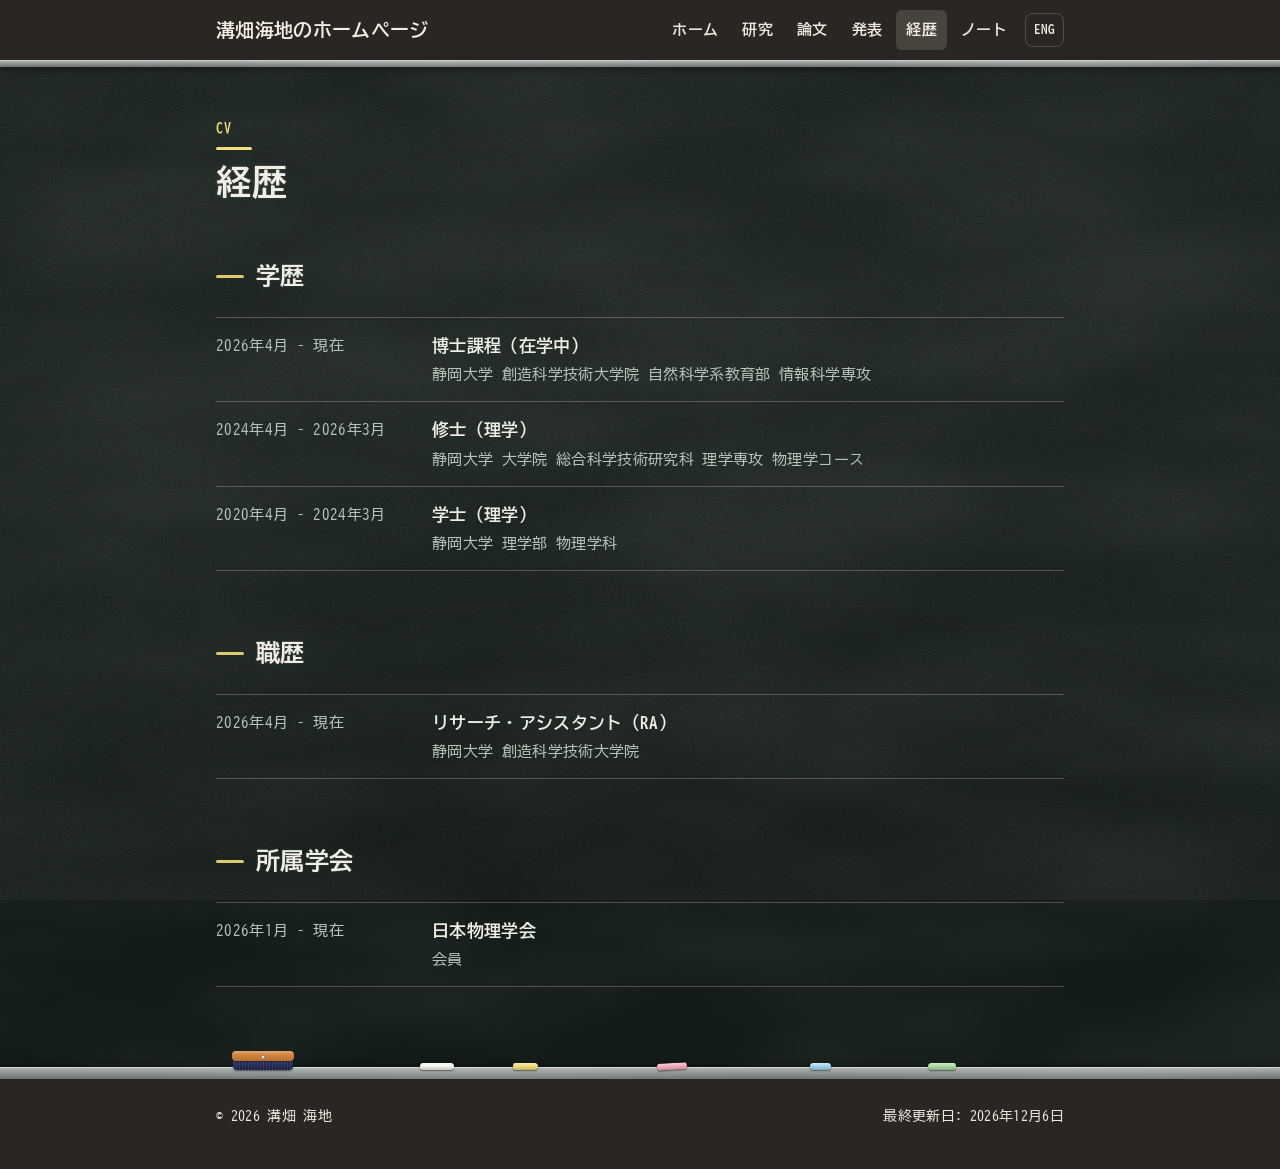
==== cv.html @ dfe58bfb "Add files via upload" ====
<!DOCTYPE html>
<html lang="ja" data-ui="ja">
<head>
<meta charset="UTF-8">
<meta name="viewport" content="width=device-width, initial-scale=1.0">
<title data-en="CV | Kaichi Mizohata">経歴 | 溝畑 海地</title>
<meta name="description" content="溝畑海地（静岡大学 博士課程・素粒子論）のホームページ / Kaichi Mizohata - PhD student in theoretical physics, Shizuoka University">
<link rel="preconnect" href="https://fonts.googleapis.com">
<link rel="preconnect" href="https://fonts.gstatic.com" crossorigin>
<link href="https://fonts.googleapis.com/css2?family=BIZ+UDPGothic:wght@400;700&display=swap" rel="stylesheet">
<link href="https://fonts.googleapis.com/css2?family=BIZ+UDGothic:wght@400;700&text=%E3%80%82%E3%80%81%E3%80%8C%E3%80%8D%E3%80%8E%E3%80%8F%EF%BC%88%EF%BC%89%E3%83%BB%EF%BC%9A%EF%BC%81%EF%BC%9F&display=swap" rel="stylesheet">
<link rel="icon" type="image/png" href="github.png">
<link rel="apple-touch-icon" href="github.png">
<link rel="stylesheet" href="style.css">
<script>
    (function () {
        var root = document.documentElement;
        var lang = null;
        try { lang = new URLSearchParams(location.search).get('lang'); } catch (e) {}
        if (!lang) { try { lang = localStorage.getItem('lang'); } catch (e) {} }
        if (lang === 'en' || lang === 'ja') { root.setAttribute('data-ui', lang); root.lang = lang; }
    })();
</script>
</head>
<body>

<header class="site-header">
    <div class="wrap">
        <a class="brand" href="index.html"><span lang="ja">溝畑海地のホームページ</span><span lang="en">Kaichi Mizohata's Homepage</span></a>
        <div style="display:flex;align-items:center;">
            <nav class="nav" id="nav">
                <a href="index.html"><span lang="ja">ホーム</span><span lang="en">Home</span></a>
                <a href="research.html"><span lang="ja">研究</span><span lang="en">Research</span></a>
                <a href="publications.html"><span lang="ja">論文</span><span lang="en">Papers</span></a>
                <a href="talks.html"><span lang="ja">発表</span><span lang="en">Talks</span></a>
                <a href="cv.html" aria-current="page"><span lang="ja">経歴</span><span lang="en">CV</span></a>
                <a href="notes.html"><span lang="ja">ノート</span><span lang="en">Notes</span></a>
            </nav>
            <div class="tools">
                <button class="icon-btn" id="lang-btn" type="button" aria-label="Language"><span lang="ja">ENG</span><span lang="en">日本語</span></button>
                <button class="icon-btn menu-btn" id="menu-btn" type="button" aria-label="メニュー" aria-expanded="false">
                    <svg viewBox="0 0 24 24" fill="none" stroke="currentColor" stroke-width="2" stroke-linecap="round"><path d="M4 7h16M4 12h16M4 17h16"/></svg>
                </button>
            </div>
        </div>
    </div>
</header>

<main class="wrap">

    <div class="page-head">
        <p class="eyebrow">CV</p>
        <h1><span lang="ja">経歴</span><span lang="en">Curriculum Vitae</span></h1>
    </div>

    <section>
        <h2><span lang="ja">学歴</span><span lang="en">Education</span></h2>
        <ol class="cv-list">
            <li>
                <span class="period"><span lang="ja">2026年4月 – 現在</span><span lang="en">Apr 2026 – present</span></span>
                <div>
                    <p class="degree"><span lang="ja">博士課程（在学中）</span><span lang="en">PhD program (in progress)</span></p>
                    <p class="inst"><span lang="ja">静岡大学 創造科学技術大学院 自然科学系教育部 情報科学専攻</span><span lang="en">Department of Informatics, Graduate School of Science and Technology, Shizuoka University</span></p>
                </div>
            </li>
            <li>
                <span class="period"><span lang="ja">2024年4月 – 2026年3月</span><span lang="en">Apr 2024 – Mar 2026</span></span>
                <div>
                    <p class="degree"><span lang="ja">修士（理学）</span><span lang="en">M.Sc.</span></p>
                    <p class="inst"><span lang="ja">静岡大学 大学院 総合科学技術研究科 理学専攻 物理学コース</span><span lang="en">Physics Course, Graduate School of Integrated Science and Technology, Shizuoka University</span></p>
                </div>
            </li>
            <li>
                <span class="period"><span lang="ja">2020年4月 – 2024年3月</span><span lang="en">Apr 2020 – Mar 2024</span></span>
                <div>
                    <p class="degree"><span lang="ja">学士（理学）</span><span lang="en">B.Sc.</span></p>
                    <p class="inst"><span lang="ja">静岡大学 理学部 物理学科</span><span lang="en">Department of Physics, Faculty of Science, Shizuoka University</span></p>
                </div>
            </li>
        </ol>
    </section>

    <section>
        <h2><span lang="ja">職歴</span><span lang="en">Employment</span></h2>
        <ol class="cv-list">
            <li>
                <span class="period"><span lang="ja">2026年4月 – 現在</span><span lang="en">Apr 2026 – present</span></span>
                <div>
                    <p class="degree"><span lang="ja">リサーチ・アシスタント（RA）</span><span lang="en">Research Assistant</span></p>
                    <p class="inst"><span lang="ja">静岡大学 創造科学技術大学院</span><span lang="en">Graduate School of Science and Technology, Shizuoka University</span></p>
                </div>
            </li>
        </ol>
    </section>

    <section>
        <h2><span lang="ja">所属学会</span><span lang="en">Professional Memberships</span></h2>
        <ol class="cv-list">
            <li>
                <span class="period"><span lang="ja">2026年1月 – 現在</span><span lang="en">Jan 2026 – present</span></span>
                <div>
                    <p class="degree"><span lang="ja">日本物理学会</span><span lang="en">The Physical Society of Japan (JPS)</span></p>
                    <p class="inst"><span lang="ja">会員</span><span lang="en">Member</span></p>
                </div>
            </li>
        </ol>
    </section>

</main>

<footer>
    <div class="chalk-tray" aria-hidden="true"><span class="eraser"></span><i></i><i></i><i></i><i></i><i></i></div>
    <div class="wrap">
        <span>© 2026 <span lang="ja">溝畑 海地</span><span lang="en">Kaichi Mizohata</span></span>
        <span><span lang="ja">最終更新日: </span><span lang="en">Last updated: </span><span id="last-updated"></span></span>
    </div>
</footer>

<script src="main.js"></script>
</body>
</html>
---- style.css ----
:root {

  --bg: #121b17;
  --surface: rgba(255, 255, 255, .035);
  --chalk-yellow: #f4dc7a;
  --chalk-blue: #a3d2ee;
  --chalk-pink: #f3a9ba;
  --chalk-green: #a9dba1;
  --eraser-case: #d4843b;
  --eraser-felt: #2b3570;
  --text: #f0efe6;
  --muted: #b5c3b9;
  --accent: var(--chalk-yellow);
  --accent-soft: rgba(244, 220, 122, .13);
  --line: rgba(240, 239, 230, .24);

  --wall-bg: #2a2622;
  --wall-text: #ece6dd;
  --wall-muted: #d0c8bd;
  --wall-accent: #f3ece2;
  --wall-accent-soft: rgba(243, 236, 226, .14);
  --wall-line: rgba(236, 230, 221, .2);
  --frame: #b3b8b7;
  --frame-dark: #6c7270;

  --frame-shine: rgba(255, 255, 255, .35);
  --frame-sheen: rgba(255, 255, 255, .1);
  --shadow: none;
  --font: "BIZ UDGothic", "BIZ UDPGothic", "Hiragino Sans", "Hiragino Kaku Gothic ProN", "Yu Gothic", Meiryo, sans-serif;
  --width: 880px;
  color-scheme: dark;

}

html[data-ui="ja"] body [lang="en"] { display: none !important; }
html[data-ui="en"] body [lang="ja"] { display: none !important; }

* { box-sizing: border-box; }
html { scroll-behavior: smooth; scroll-padding-top: 72px; }
body {
  margin: 0;
  background: var(--bg);
  color: var(--text);
  font-family: var(--font);
  font-size: 17px;
  line-height: 1.85;
  letter-spacing: .02em;
  -webkit-font-smoothing: antialiased;
}
a { color: var(--accent); text-decoration: none; }
a:hover { text-decoration: underline; text-underline-offset: 3px; }
.wrap { max-width: var(--width); margin: 0 auto; padding: 0 16px; }

.site-header {
  position: sticky; top: 0; z-index: 10;
  background: var(--wall-bg);
  border-bottom: 1px solid var(--line);
}
.site-header .wrap {
  display: flex; align-items: center; justify-content: space-between;
  gap: 16px; height: 60px;
}
.brand { font-weight: 700; font-size: 1.2rem; color: var(--accent); white-space: nowrap; }
.brand:hover { text-decoration: none; }
.nav { display: flex; align-items: center; gap: 4px; }
.nav a {
  color: var(--text); font-size: .92rem; font-weight: 600;
  padding: 6px 10px; border-radius: 6px;
}
.nav a:hover { background: var(--accent-soft); color: var(--accent); text-decoration: none; }
.tools { display: flex; align-items: center; gap: 6px; margin-left: 8px; }
.icon-btn {
  display: inline-flex; align-items: center; justify-content: center; gap: 4px;
  height: 34px; min-width: 34px; padding: 0 8px;
  border: 1px solid var(--line); border-radius: 8px;
  background: transparent; color: var(--text);
  font: 600 .8rem/1 var(--font); cursor: pointer; white-space: nowrap;
}
.icon-btn:hover { border-color: var(--accent); color: var(--accent); }
.icon-btn svg { width: 16px; height: 16px; }
.menu-btn { display: none; }

@media (max-width: 900px) {
  .menu-btn { display: inline-flex; }
  .nav {
    display: none;
    position: absolute; top: 60px; left: 0; right: 0;
    flex-direction: column; align-items: stretch; gap: 0;
    background: var(--wall-bg); border-bottom: 1px solid var(--line);
    padding: 8px 16px 12px;
  }
  .nav.open { display: flex; }
  .nav a { padding: 10px 8px; }
}

.hero { padding: 64px 0 28px; }
.eyebrow {
  color: var(--accent); font-weight: 700; font-size: .85rem;
  letter-spacing: .08em; text-transform: uppercase; margin: 0 0 6px;
}
.eyebrow::after {
  content: ""; display: block; width: 36px; height: 2px;
  background: var(--accent); margin-top: 6px;
}
h1 { font-size: 2.4rem; line-height: 1.25; margin: 10px 0 2px; letter-spacing: .02em; }
.reading { color: var(--muted); font-size: 1rem; margin: 0 0 10px; }
.position { margin: 0 0 14px; font-weight: 600; }
.bio { margin: 0; color: var(--text); }
.links { display: flex; flex-wrap: wrap; gap: 8px; margin-top: 18px; }
.pill {
  display: inline-flex; align-items: center; gap: 6px;
  padding: 4px 12px; border-radius: 999px;
  background: var(--accent); color: var(--bg);
  font-size: .82rem; font-weight: 600; line-height: 1.6;
}
.pill:hover { text-decoration: none; opacity: .88; }
.pill.ghost { background: transparent; color: var(--accent); border: 1px solid var(--accent); }
.pill svg { width: 14px; height: 14px; }

@media (max-width: 640px) {
  .hero { padding-top: 40px; }
  h1 { font-size: 2rem; }
}

.card {
  background: var(--surface); border: 1px solid var(--line);
  border-radius: 12px; padding: 16px 20px; box-shadow: var(--shadow);
}
.card .label { font-size: .78rem; color: var(--muted); letter-spacing: .06em; margin: 0; }
.card .value { margin: 2px 0 0; font-weight: 600; line-height: 1.6; }

section { padding: 28px 0 8px; }
h2 {
  display: flex; align-items: center; gap: 12px;
  font-size: 1.5rem; margin: 24px 0 18px; color: var(--text);
}
h2::before {
  content: ""; width: 28px; height: 2px; background: var(--accent); flex: none;
}
h2 .more { margin-left: auto; font-size: .85rem; font-weight: 600; }

.news { list-style: none; margin: 0; padding: 0; }
.news li {
  display: grid; grid-template-columns: 110px 1fr; gap: 16px;
  padding: 10px 0; border-bottom: 1px dashed var(--line);
}
.news li:last-child { border-bottom: none; }
.news time { color: var(--muted); font-variant-numeric: tabular-nums; font-size: .92rem; padding-top: 1px; }
@media (max-width: 520px) { .news li { grid-template-columns: 1fr; gap: 0; } }

.research { display: grid; grid-template-columns: repeat(3, 1fr); gap: 14px; }
.research .card { display: flex; flex-direction: column; gap: 10px; }
.research h3 { font-size: 1.05rem; line-height: 1.55; margin: 0; }
.tags { display: flex; flex-wrap: wrap; gap: 6px; margin-top: auto; }
.tag {
  font-size: .74rem; color: var(--accent); background: var(--accent-soft);
  padding: 1px 8px; border-radius: 4px;
}
@media (max-width: 760px) { .research { grid-template-columns: 1fr; } }

.papers { list-style: none; margin: 0; padding: 0; display: grid; gap: 14px; }
.paper h3 { font-size: 1.12rem; margin: 0 0 4px; line-height: 1.5; }
.paper .authors, .paper .journal { margin: 0; color: var(--muted); font-size: .95rem; }
.paper .links { margin-top: 10px; }

.talks { list-style: none; margin: 0; padding: 0; display: grid; gap: 14px; }

.talk { font-size: 0; }
.talk .title { display: block; line-height: 1.5; margin: 0 0 4px; }
.talk .title [lang] { font-size: 1.12rem; font-weight: 600; }
.talk .venue [lang], .talk .place [lang], .talk time [lang],
.talk .place::before, .talk time::before { color: var(--muted); font-size: .95rem; font-variant-numeric: tabular-nums; }

.talk .place::before, .talk time::before { content: "、"; }
html[data-ui="en"] .talk .place::before, html[data-ui="en"] .talk time::before { content: ", "; }
.talk .place:not(:has(span:not(:empty))) { display: none; }

.cv-list { list-style: none; margin: 0; padding: 0; }
.cv-list li {
  display: grid; grid-template-columns: 200px 1fr; gap: 16px;
  padding: 12px 0; border-bottom: 1px solid var(--line);
}
.cv-list li:first-child { border-top: 1px solid var(--line); }
.cv-list .period { color: var(--muted); font-size: .92rem; font-variant-numeric: tabular-nums; padding-top: 2px; }
.cv-list p { margin: 0; }
.cv-list .degree { font-weight: 600; }
.cv-list .inst { color: var(--muted); font-size: .95rem; }
@media (max-width: 560px) {
  .cv-list li { grid-template-columns: 1fr; gap: 2px; }
    }

footer {
  margin-top: 56px; padding: 28px 0 40px;
  border-top: 1px solid var(--line); color: var(--muted); font-size: .88rem;
}
footer .wrap { display: flex; flex-wrap: wrap; justify-content: space-between; gap: 8px 24px; }

.nav a[aria-current="page"] { color: var(--accent); background: var(--accent-soft); }
.page-head { padding: 56px 0 8px; }
.page-head h1 { font-size: 2.2rem; margin: 10px 0 6px; }
.page-head .lead { color: var(--muted); margin: 0; }
@media (max-width: 640px) { .page-head { padding-top: 36px; } .page-head h1 { font-size: 1.8rem; } }
section:first-of-type h2 { margin-top: 8px; }
a.card { color: inherit; transition: border-color .15s, transform .15s; }
a.card:hover { text-decoration: none; border-color: var(--accent); transform: translateY(-2px); }
.card .go { color: var(--accent); font-size: .85rem; font-weight: 600; margin-top: 4px; }
.research-detail { display: grid; gap: 16px; }
.research-detail .card { padding: 22px 24px; }
.research-detail h2 { margin: 6px 0 10px; font-size: 1.25rem; }
.research-detail h2::before { display: none; }
.research-detail p { margin: 0 0 10px; }
.research-detail .tags { margin-top: 6px; }

@media (max-width: 520px) {
  .site-header .wrap { gap: 8px; }
  .brand { font-size: 1rem; white-space: normal; line-height: 1.3; }
  .tools { margin-left: 0; }
}

body {
  background-color: var(--bg);
  background-image:
    radial-gradient(ellipse 80% 60% at 50% 35%, rgba(255, 255, 255, .025), transparent 70%),
    radial-gradient(ellipse 120% 80% at 50% 110%, rgba(0, 0, 0, .2), transparent 60%),
    url("data:image/svg+xml,%3Csvg xmlns='http://www.w3.org/2000/svg' width='1000' height='1000'%3E%3Cfilter id='s'%3E%3CfeTurbulence type='fractalNoise' baseFrequency='.004 .012' numOctaves='3' stitchTiles='stitch'/%3E%3CfeColorMatrix values='0 0 0 0 1 0 0 0 0 1 0 0 0 0 1 .10 0 0 0 -.03'/%3E%3C/filter%3E%3Crect width='100%25' height='100%25' filter='url(%23s)'/%3E%3C/svg%3E"),
    url("data:image/svg+xml,%3Csvg xmlns='http://www.w3.org/2000/svg' width='200' height='200'%3E%3Cfilter id='n'%3E%3CfeTurbulence type='fractalNoise' baseFrequency='.85' numOctaves='2' stitchTiles='stitch'/%3E%3CfeColorMatrix values='0 0 0 0 1 0 0 0 0 1 0 0 0 0 1 .08 0 0 0 0'/%3E%3C/filter%3E%3Crect width='100%25' height='100%25' filter='url(%23n)'/%3E%3C/svg%3E");
  background-size: auto, auto, cover, 200px 200px;
  background-repeat: no-repeat, no-repeat, no-repeat, repeat;
  background-attachment: fixed;
}
::selection { background: rgba(244, 220, 122, .3); }

h1, h2, h3 {
  text-shadow: 0 0 1px rgba(255, 255, 255, .35), 0 0 8px rgba(255, 255, 255, .06);
}
h2::before { height: 3px; border-radius: 2px; opacity: .9; }
.eyebrow::after { height: 3px; border-radius: 2px; }

html { scroll-padding-top: 80px; }
.site-header { border-bottom: none; }
.site-header::after {
  content: ""; position: absolute; left: 0; right: 0; bottom: -7px; height: 7px;
  background:
    linear-gradient(var(--frame-shine) 0 1px, transparent 1px),
    linear-gradient(90deg, transparent 10%, var(--frame-sheen) 35%, transparent 60%, var(--frame-sheen) 85%, transparent),
    linear-gradient(var(--frame), var(--frame-dark));
  box-shadow: 0 3px 6px rgba(0, 0, 0, .35);
}
@media (max-width: 900px) { .nav { top: 67px; } }

.card {
  background: var(--surface);
  border: 1.5px solid rgba(240, 239, 230, .28);
  border-radius: 12px;
  box-shadow: none;
}
a.card:hover { background: rgba(255, 255, 255, .06); }

.tag { color: var(--chalk-blue); background: rgba(163, 210, 238, .1); }

footer { position: relative; border-top: none; margin-top: 72px; padding-top: 36px; background: var(--wall-bg); }
footer::before {
  content: ""; position: absolute; top: 0; left: 0; right: 0; height: 12px;
  background:
    linear-gradient(var(--frame-shine) 0 1px, transparent 1px),
    linear-gradient(90deg, transparent 10%, var(--frame-sheen) 35%, transparent 60%, var(--frame-sheen) 85%, transparent),
    linear-gradient(var(--frame), var(--frame-dark));
  box-shadow: 0 -2px 6px rgba(0, 0, 0, .3), inset 0 1px 0 rgba(255, 255, 255, .12);
}

.chalk-tray {

  position: absolute; top: 3px; height: 19px; transform: translateY(-100%);
  left: max(16px, calc(50% - 424px)); right: max(16px, calc(50% - 424px));
  pointer-events: none;
}
.chalk-tray > * { position: absolute; bottom: 0; }
.chalk-tray i {
  display: block; height: 7px; border-radius: 3px / 3.5px;
  background-color: var(--chalk, #f4f2ea);

  background-image: linear-gradient(rgba(255, 255, 255, .45), rgba(255, 255, 255, 0) 45%, rgba(0, 0, 0, .2));
  box-shadow: 0 1px 1.5px rgba(0, 0, 0, .45);
}

.chalk-tray i:nth-of-type(1) { left: 24%; width: 34px; --chalk: #f4f2ea; }
.chalk-tray i:nth-of-type(2) { left: 35%; width: 25px; --chalk: var(--chalk-yellow); border-radius: 2px 3.5px 3.5px 2px / 3.5px; }
.chalk-tray i:nth-of-type(3) { left: 52%; width: 30px; --chalk: var(--chalk-pink); transform: rotate(-3deg); }
.chalk-tray i:nth-of-type(4) { left: 70%; width: 21px; --chalk: var(--chalk-blue); }
.chalk-tray i:nth-of-type(5) { left: 84%; width: 28px; --chalk: var(--chalk-green); border-radius: 3.5px 2px 2px 3.5px / 3.5px; }

.eraser {
  left: 2%; display: block; width: 60px; height: 19px;
  border-radius: 2px 2px 4px 4px;
  background:
    linear-gradient(rgba(255, 255, 255, .06), rgba(0, 0, 0, .25)) bottom / 100% 11px no-repeat,
    repeating-linear-gradient(90deg, rgba(255, 255, 255, .08) 0 1.5px, rgba(0, 0, 0, .22) 1.5px 3px) bottom / 100% 11px no-repeat,
    linear-gradient(var(--eraser-felt), var(--eraser-felt)) bottom / 100% 11px no-repeat;
  box-shadow: 0 1px 2px rgba(0, 0, 0, .5);
}
.eraser::before {
  content: ""; position: absolute; left: -1px; right: -1px; top: 0; height: 10px;
  border-radius: 4px;
  background:
    radial-gradient(circle at 50% 6px, #e4e7e6 0 1.2px, #8a908e 1.4px 2px, transparent 2.3px),
    linear-gradient(rgba(255, 255, 255, .3), rgba(255, 255, 255, 0) 40%, rgba(0, 0, 0, .15)),
    var(--eraser-case);
  box-shadow: 0 1px 1px rgba(0, 0, 0, .35);
}

body { min-height: 100vh; display: flex; flex-direction: column; }
body > main { flex: 1 0 auto; width: 100%; }

.site-header, footer {
  --text: var(--wall-text);
  --muted: var(--wall-muted);
  --accent: var(--wall-accent);
  --accent-soft: var(--wall-accent-soft);
  --line: var(--wall-line);
  color: var(--text);
}

.hero h1 { font-size: 3.4rem; line-height: 1.2; letter-spacing: .05em; margin-bottom: 6px; }
@media (max-width: 640px) { .hero h1 { font-size: 2.6rem; } }

.hero { padding-bottom: 20px; }
.hero .reading { margin-bottom: 0; }
.hero .position { margin: 0 0 4px; font-weight: 400; }
.hero .email { margin: 18px 0 0; padding-top: 16px; border-top: 1px solid var(--line); }
.hero .email .note { color: var(--muted); font-size: .85rem; }
.hero .bio { margin-top: 16px; }

.section-note { color: var(--muted); font-size: .9rem; margin: -8px 0 14px; }
.empty-note { color: var(--muted); margin: 0; }
:is(.papers, .talks):has(> li) + .empty-note { display: none; }

.jump-links { display: flex; flex-wrap: wrap; gap: 8px; margin: 16px 0 4px; }
.jump-links a {
  display: inline-flex; align-items: center; gap: 8px;
  padding: 5px 14px; border: 1px solid var(--line); border-radius: 999px;
  color: var(--text); font-size: .88rem; font-weight: 600;
}
.jump-links a:hover { border-color: var(--accent); color: var(--accent); text-decoration: none; }
.jump-links .count {
  min-width: 1.6em; padding: 0 6px; border-radius: 999px; text-align: center;
  background: var(--accent-soft); color: var(--accent); font-size: .78rem; line-height: 1.6;
}

.hero + section { margin-top: 8px; }

.note h3 { margin-bottom: 6px; }
.note .desc { margin: 0 0 6px; font-size: .95rem; }
.note .meta { margin: 0 0 8px; color: var(--muted); font-size: .9rem; }
.note .meta .pages::before { content: "、"; }
html[data-ui="en"] .note .meta .pages::before { content: ", "; }
.note .tags { margin: 0; }

.note { position: relative; }
.note h3 { padding-right: 100px; }
.note-lang {
  position: absolute; top: 14px; right: 16px;
  padding: 2px 12px; border-radius: 999px; border: 1.5px solid currentColor;
  font-size: .8rem; font-weight: 700; line-height: 1.6;
}
.note-lang.ja { color: #f39a94; }
.note-lang.en { color: #7fbfff; }

.line-icon { width: 18px; height: 18px; margin-right: 8px; vertical-align: -3px; color: var(--accent); }
.sr-label {
  position: absolute; width: 1px; height: 1px; margin: -1px; overflow: hidden; clip: rect(0 0 0 0); white-space: nowrap;
}

.hero .email { padding-left: 26px; text-indent: -26px; }

.hero .profile-links { margin-top: 12px; }

.load-error, .news li.load-error { display: block; grid-column: 1 / -1; margin: 0; color: var(--muted); list-style: none; }

.paper { position: relative; }
.paper-year { position: absolute; top: 14px; right: 18px; color: var(--accent); font-weight: 700; font-size: .9rem; font-variant-numeric: tabular-nums; }
.paper h3 { padding-right: 56px; }
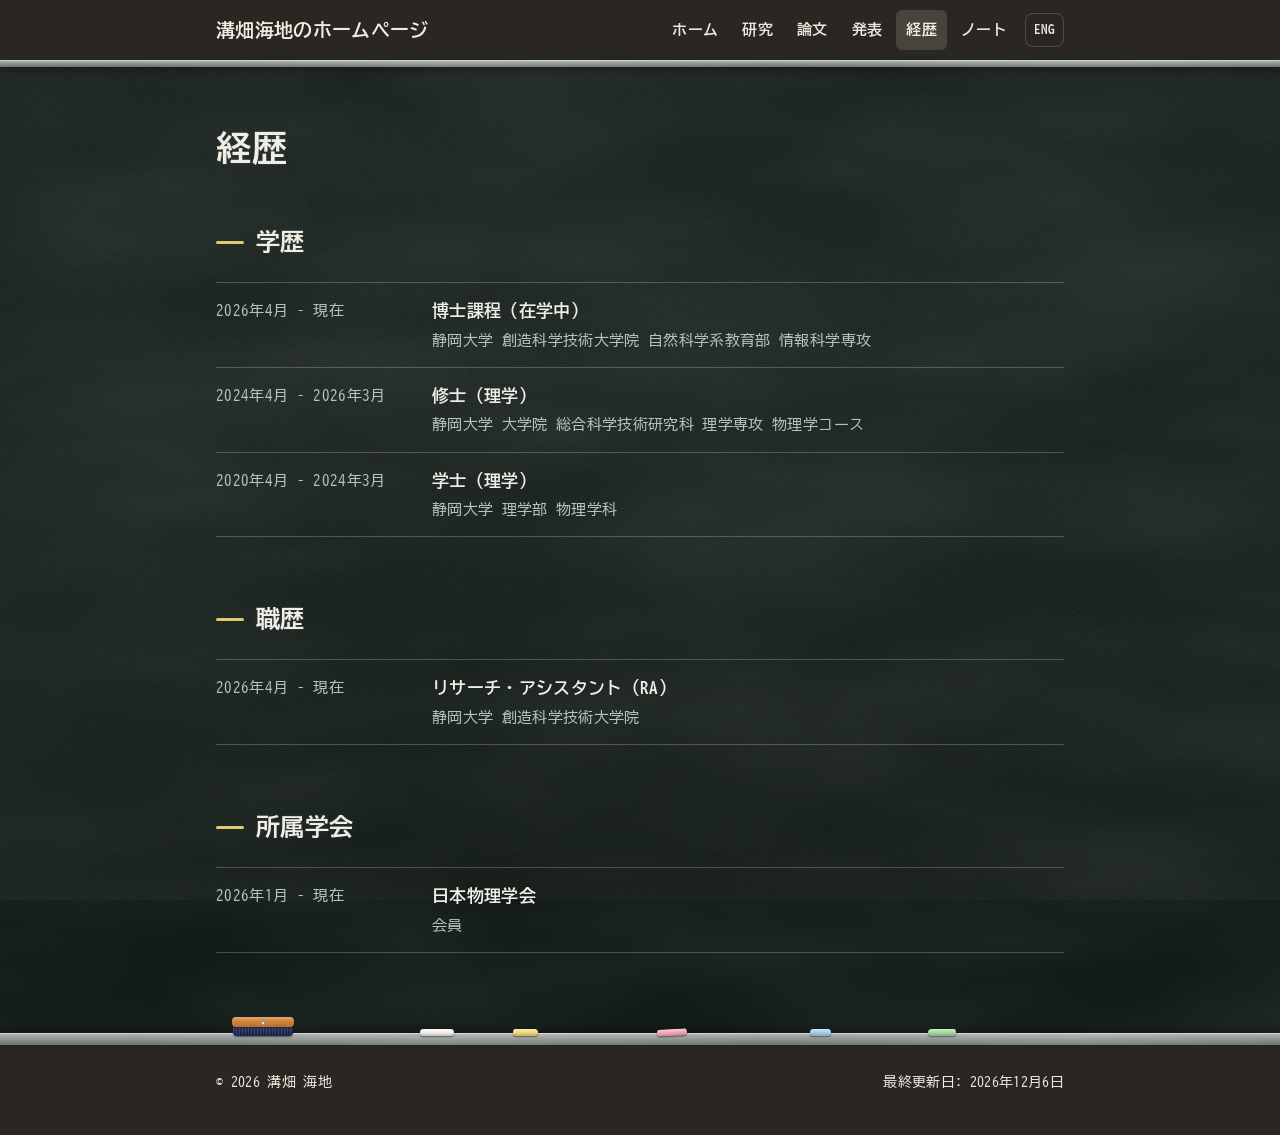
==== commit eb0f94d5: "更新" ====
--- a/cv.html
+++ b/cv.html
@@ -3,7 +3,7 @@
 <head>
 <meta charset="UTF-8">
 <meta name="viewport" content="width=device-width, initial-scale=1.0">
-<title data-en="CV | Kaichi Mizohata">経歴 | 溝畑 海地</title>
+<title data-en="Curriculum Vitae">経歴</title>
 <meta name="description" content="溝畑海地（静岡大学 博士課程・素粒子論）のホームページ / Kaichi Mizohata - PhD student in theoretical physics, Shizuoka University">
 <link rel="preconnect" href="https://fonts.googleapis.com">
 <link rel="preconnect" href="https://fonts.gstatic.com" crossorigin>
@@ -49,7 +49,6 @@
 <main class="wrap">
 
     <div class="page-head">
-        <p class="eyebrow">CV</p>
         <h1><span lang="ja">経歴</span><span lang="en">Curriculum Vitae</span></h1>
     </div>
 
@@ -60,14 +59,14 @@
                 <span class="period"><span lang="ja">2026年4月 – 現在</span><span lang="en">Apr 2026 – present</span></span>
                 <div>
                     <p class="degree"><span lang="ja">博士課程（在学中）</span><span lang="en">PhD program (in progress)</span></p>
-                    <p class="inst"><span lang="ja">静岡大学 創造科学技術大学院 自然科学系教育部 情報科学専攻</span><span lang="en">Department of Informatics, Graduate School of Science and Technology, Shizuoka University</span></p>
+                    <p class="inst"><span lang="ja">静岡大学 創造科学技術大学院 自然科学系教育部 情報科学専攻</span><span lang="en">Department of Information Science and Technology, Educational Division, Graduate School of Science and Technology, Shizuoka University</span></p>
                 </div>
             </li>
             <li>
                 <span class="period"><span lang="ja">2024年4月 – 2026年3月</span><span lang="en">Apr 2024 – Mar 2026</span></span>
                 <div>
                     <p class="degree"><span lang="ja">修士（理学）</span><span lang="en">M.Sc.</span></p>
-                    <p class="inst"><span lang="ja">静岡大学 大学院 総合科学技術研究科 理学専攻 物理学コース</span><span lang="en">Physics Course, Graduate School of Integrated Science and Technology, Shizuoka University</span></p>
+                    <p class="inst"><span lang="ja">静岡大学 大学院 総合科学技術研究科 理学専攻 物理学コース</span><span lang="en">Physics Course, Department of Science, Graduate School of Integrated Science and Technology, Shizuoka University</span></p>
                 </div>
             </li>
             <li>
--- a/style.css
+++ b/style.css
@@ -1,5 +1,4 @@
 :root {
-
   --bg: #121b17;
   --surface: rgba(255, 255, 255, .035);
   --chalk-yellow: #f4dc7a;
@@ -22,7 +21,6 @@
   --wall-line: rgba(236, 230, 221, .2);
   --frame: #b3b8b7;
   --frame-dark: #6c7270;
-
   --frame-shine: rgba(255, 255, 255, .35);
   --frame-sheen: rgba(255, 255, 255, .1);
   --shadow: none;
@@ -164,13 +162,11 @@
 .paper .links { margin-top: 10px; }
 
 .talks { list-style: none; margin: 0; padding: 0; display: grid; gap: 14px; }
-
 .talk { font-size: 0; }
 .talk .title { display: block; line-height: 1.5; margin: 0 0 4px; }
 .talk .title [lang] { font-size: 1.12rem; font-weight: 600; }
 .talk .venue [lang], .talk .place [lang], .talk time [lang],
 .talk .place::before, .talk time::before { color: var(--muted); font-size: .95rem; font-variant-numeric: tabular-nums; }
-
 .talk .place::before, .talk time::before { content: "、"; }
 html[data-ui="en"] .talk .place::before, html[data-ui="en"] .talk time::before { content: ", "; }
 .talk .place:not(:has(span:not(:empty))) { display: none; }
@@ -267,9 +263,7 @@
     linear-gradient(var(--frame), var(--frame-dark));
   box-shadow: 0 -2px 6px rgba(0, 0, 0, .3), inset 0 1px 0 rgba(255, 255, 255, .12);
 }
-
 .chalk-tray {
-
   position: absolute; top: 3px; height: 19px; transform: translateY(-100%);
   left: max(16px, calc(50% - 424px)); right: max(16px, calc(50% - 424px));
   pointer-events: none;
@@ -278,11 +272,9 @@
 .chalk-tray i {
   display: block; height: 7px; border-radius: 3px / 3.5px;
   background-color: var(--chalk, #f4f2ea);
-
   background-image: linear-gradient(rgba(255, 255, 255, .45), rgba(255, 255, 255, 0) 45%, rgba(0, 0, 0, .2));
   box-shadow: 0 1px 1.5px rgba(0, 0, 0, .45);
 }
-
 .chalk-tray i:nth-of-type(1) { left: 24%; width: 34px; --chalk: #f4f2ea; }
 .chalk-tray i:nth-of-type(2) { left: 35%; width: 25px; --chalk: var(--chalk-yellow); border-radius: 2px 3.5px 3.5px 2px / 3.5px; }
 .chalk-tray i:nth-of-type(3) { left: 52%; width: 30px; --chalk: var(--chalk-pink); transform: rotate(-3deg); }
@@ -324,7 +316,7 @@
 @media (max-width: 640px) { .hero h1 { font-size: 2.6rem; } }
 
 .hero { padding-bottom: 20px; }
-.hero .reading { margin-bottom: 0; }
+.hero h1 .reading { font-size: .42em; font-weight: 400; letter-spacing: .05em; color: var(--muted); margin-left: .5em; white-space: nowrap; }
 .hero .position { margin: 0 0 4px; font-weight: 400; }
 .hero .email { margin: 18px 0 0; padding-top: 16px; border-top: 1px solid var(--line); }
 .hero .email .note { color: var(--muted); font-size: .85rem; }
@@ -369,7 +361,6 @@
 .sr-label {
   position: absolute; width: 1px; height: 1px; margin: -1px; overflow: hidden; clip: rect(0 0 0 0); white-space: nowrap;
 }
-
 .hero .email { padding-left: 26px; text-indent: -26px; }
 
 .hero .profile-links { margin-top: 12px; }
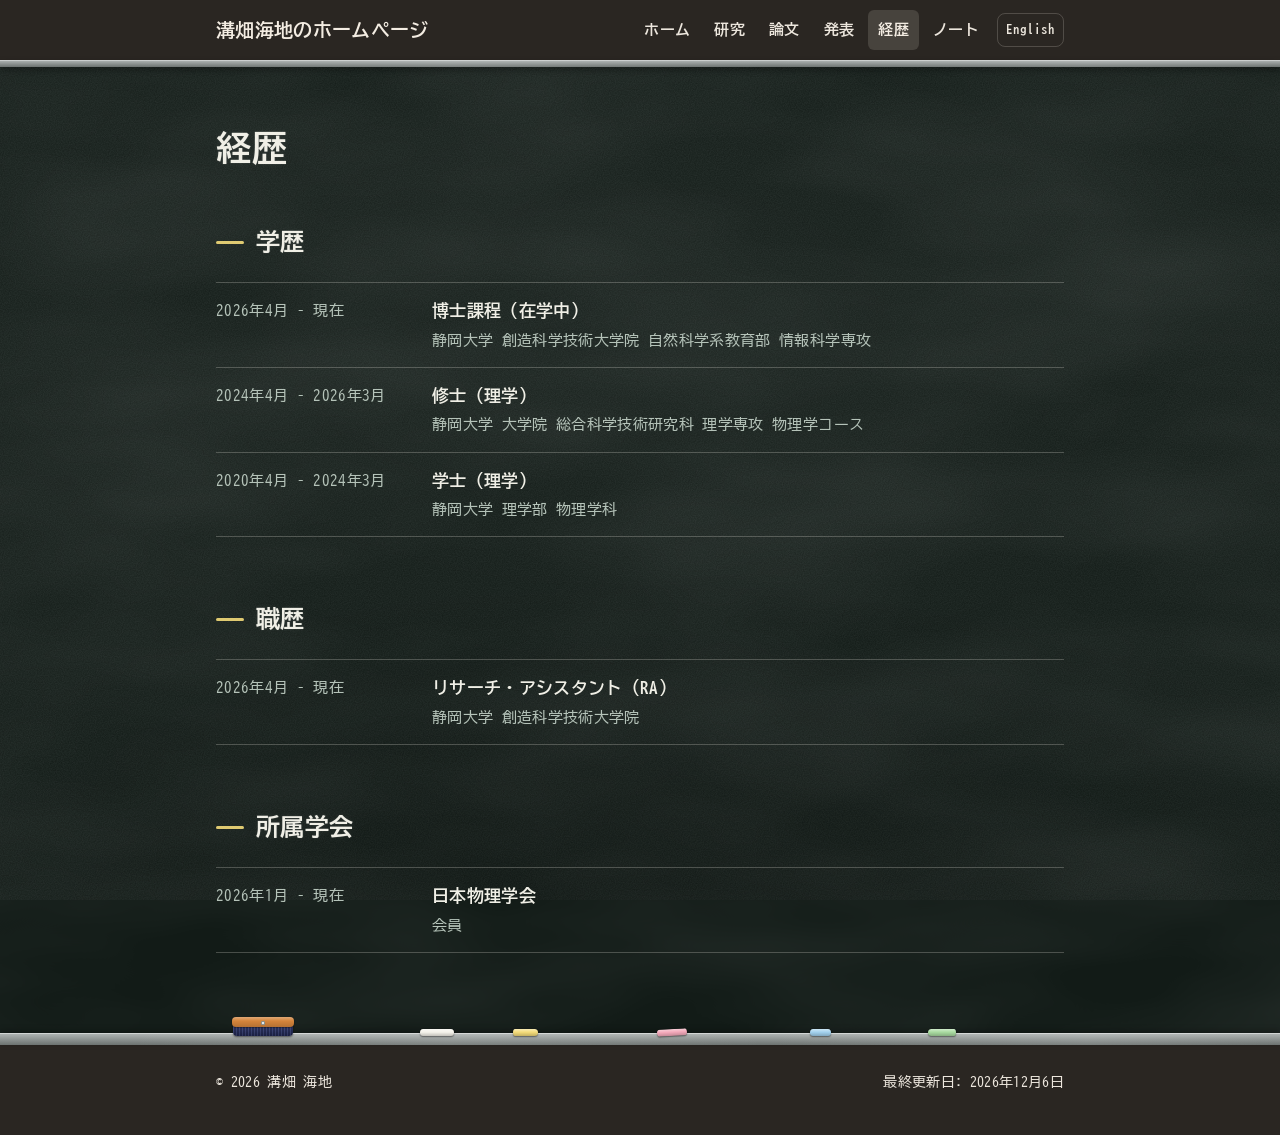
==== commit 4b7fe1f5: "更新" ====
--- a/cv.html
+++ b/cv.html
@@ -37,7 +37,7 @@
                 <a href="notes.html"><span lang="ja">ノート</span><span lang="en">Notes</span></a>
             </nav>
             <div class="tools">
-                <button class="icon-btn" id="lang-btn" type="button" aria-label="Language"><span lang="ja">ENG</span><span lang="en">日本語</span></button>
+                <button class="icon-btn" id="lang-btn" type="button" aria-label="Language"><span lang="ja">English</span><span lang="en">日本語</span></button>
                 <button class="icon-btn menu-btn" id="menu-btn" type="button" aria-label="メニュー" aria-expanded="false">
                     <svg viewBox="0 0 24 24" fill="none" stroke="currentColor" stroke-width="2" stroke-linecap="round"><path d="M4 7h16M4 12h16M4 17h16"/></svg>
                 </button>
--- a/style.css
+++ b/style.css
@@ -317,6 +317,7 @@
 
 .hero { padding-bottom: 20px; }
 .hero h1 .reading { font-size: .42em; font-weight: 400; letter-spacing: .05em; color: var(--muted); margin-left: .5em; white-space: nowrap; }
+@media (max-width: 640px) { .hero h1 .reading { display: block; margin: 2px 0 0; } }
 .hero .position { margin: 0 0 4px; font-weight: 400; }
 .hero .email { margin: 18px 0 0; padding-top: 16px; border-top: 1px solid var(--line); }
 .hero .email .note { color: var(--muted); font-size: .85rem; }
